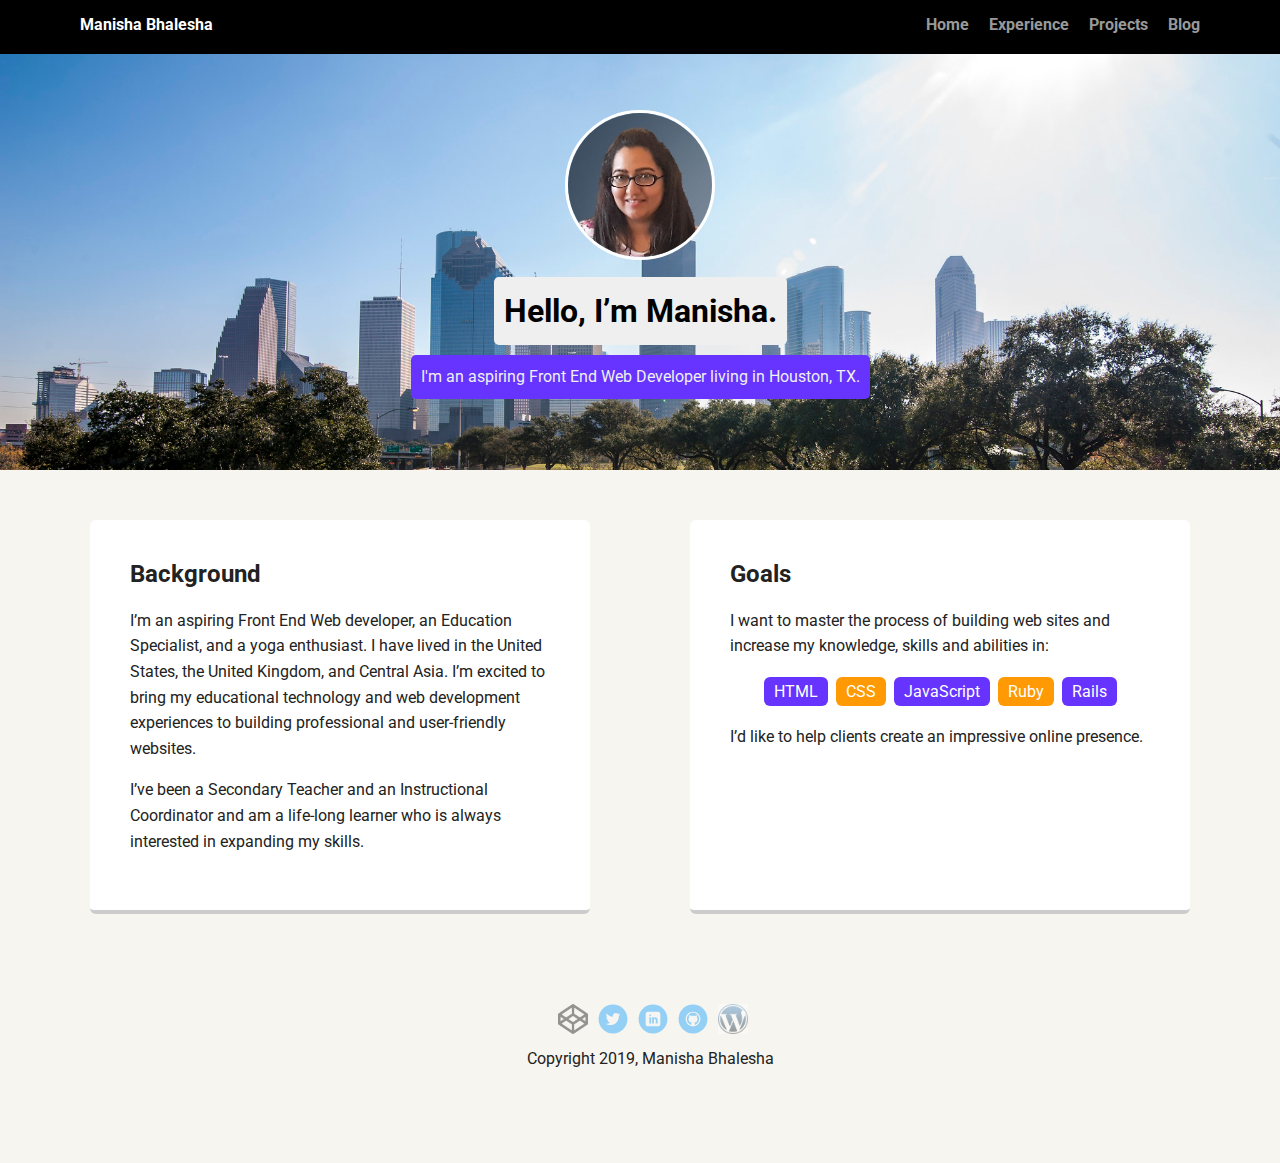
==== portfolio_update_v1 - MBhalesha/index.html @ f683cf66 "Added Recent Projects" ====
<!doctype html>
<html lang="en">

<head>
  <meta charset="utf-8">
  <title>Manisha Bhalesha's profile</title>
  <meta name="viewport" content="width=device-width, initial-scale=1.0">
  <link rel="stylesheet" href="styles.css">
  <link href="https://fonts.googleapis.com/css?family=Muli%7CRoboto:400,300,500,700,900" rel="stylesheet">
</head>

<body>

  <div class="main-nav">
    <ul class="nav">
      <li class="name">Manisha Bhalesha</li>
      <li><a href="index.html">Home</a></li>
      <li><a href="experience.html">Experience</a></li>
      <li><a href="projects.html">Projects</a></li>
      <li><a href="blog.html">Blog</a></li>
    </ul>
  </div>

  <header>
    <img src="manisha-bhalesha-pic1.jpg" alt="Picture of Manisha Bhalesha" class="profile-image">
    <h1 class="tag name">Hello, I’m Manisha.</h1>
    <p class="tag location">I'm an aspiring Front End Web Developer living in Houston, TX.</p>
  </header>

  <main class="flex">
    <div class="card">
      <h2>Background</h2>
      <p>I’m an aspiring Front End Web developer, an Education Specialist, and a yoga enthusiast. I have lived in the
        United
        States, the United Kingdom, and Central Asia. I’m excited to bring my educational technology and web development
        experiences
        to building professional and user-friendly websites.</p>
      <p>I’ve been a Secondary Teacher and an Instructional Coordinator and am a life-long learner who is always
        interested in
        expanding my
        skills.</p>
    </div>

    <div class="card">
      <h2>Goals</h2>
      <p>I want to master the process of building web sites and increase my knowledge, skills and abilities in:</p>
      <ul class="skills">
        <li>HTML</li>
        <li>CSS</li>
        <li>JavaScript</li>
        <li>Ruby</li>
        <li>Rails</li>
      </ul>
      <p>I’d like to help clients create an impressive online presence.</p>
    </div>

  </main>
  <footer>
    <ul>
      <li><a href="https://codepen.io/Mbhalesha/" class="social codepen">CodePen</a></li>
      <li><a href="https://twitter.com/mbhalesha" class="social twitter">Twitter</a></li>
      <li><a href="https://www.linkedin.com/in/manisha/" class="social linkedin">LinkedIn</a></li>
      <li><a href="https://github.com/mbhalesha" class="social github">Github</a></li>
      <li><a href="https://manishabhalesha.wordpress.com/" class="social wordpress-blog">WordPress Blog</a></li>

    </ul>
    <p class="copyright">Copyright 2019, Manisha Bhalesha</p>
  </footer>
</body>

</html>
---- portfolio_update_v1 - MBhalesha/styles.css ----
/* Global Layout Set-up */
* { 
  box-sizing: border-box;
}
  
body {
  margin: 0;
  padding: 0;
  text-align: center;
  font-family: 'Roboto', sans-serif;
  color: #222;
  background: #f7f5f0;
}
/* Link Styles */

a {
  text-decoration: none;
  color: #999;
}
a:hover {
  color: #6633ff;
}

/* Section Styles */

.main-nav {
  width: 100%;
  background: black;
  min-height: 30px;
  padding: 10px;
  position: fixed;
  text-align: center;
}
.nav {
  display: flex;
  justify-content: space-around;
  font-weight: 700;
  list-style-type: none;
  margin: 0 auto;
  padding: 0;
}

.nav .name {
    display: block;
    margin-right: auto;
    color: white;
}
.nav li {
  padding: 5px 10px 10px 10px;
}
.nav a {
  transition: all .5s;
}
.nav a:hover {
  color: white
}

header {
  text-align: center;
  background: url('houston-large.jpg') no-repeat top center ;
  background-size: cover;
  overflow: hidden;
  padding-top: 60px;
}
header {
  line-height: 1.5;
}
header .profile-image {
  margin-top: 50px;
  width: 150px;
  height: 150px;
  border-radius: 50%;
  border: 3px solid white;
  transition: all .5s;
}
header .profile-image:hover {
  transform: scale(1.2) rotate(5deg);
}
.tag {
  background-color: #efefef;
  color: black;
  padding: 10px;
  border-radius: 5px;
  display: table;
  margin: 10px auto;
} 
.location {
  background-color: #6633ff ; 
  color: #efefef;
}
.card {
  margin: 30px;
  padding: 20px 40px 40px;
  max-width: 500px;
  text-align: left;
  background: #fff;
  border-bottom: 4px solid #ccc;
  border-radius: 6px;
  transition: all .5s;
}
.card:hover {
  border-color: #ff99ff;
}

ul.skills {
  padding: 0;
  text-align: center;
}

.skills li {
  border-radius: 6px;
  display: inline-block;
  background: #ff9904;
  color: white;
  padding: 5px 10px;
  margin: 2px;
}

.skills li:nth-child(odd) {
  background: #6633ff;
}

footer {
  width: 100%;
  min-height: 30px;
  padding: 20px 0 40px 20px;
}

footer .copyright {
  top: -8px;
  font-size: .75em;
}

footer ul {
  list-style-type: none;
  margin: 0;
  padding: 0;
}

footer ul li {
  display: inline-block;
}

a.social {
  display: inline-block;
  text-indent: -9999px;
  margin-left: 5px;
  width: 30px;
  height: 30px;
  background-size: 30px 30px;
  opacity: .4;
  transition: all .5s;
}

a.codepen {
  background-image: url(codepen.png);
}

a.twitter {
  background-image: url(images/twitter.svg);
}
a.linkedin {
  background-image: url(images/linkedin.svg);
}
a.github {
  background-image: url(images/github.svg);
}

a.wordpress-blog {
  background-image: url(wordpress.jpg);
}

a.social:hover {
  opacity: 1;
}
.clearfix {
  clear: both;
}

/* Styles for larger screens */
@media screen and (min-width: 720px) {
  
  .flex {
      display: -ms-flexbox;      /* TWEENER - IE 10 */
      display: flex; 
      max-width: 1200px;
      -ms-flex-pack: distribute;
      justify-content: space-around;
      margin: 0 auto;
  }

  header {
    min-height: 470px;
  }

  .nav {
    max-width: 1200px;
    padding: 0 30px;
  }


  main {
    padding-top: 20px;
  }

  main p {
    line-height: 1.6em;
  }

  footer {
    font-size: 1.3em;
    max-width: 1200px;
    margin: 40px auto;
  }

}

.teaching-page {
  height: 600px;
}

.flamingos-animal-card{
  height: 600px;
}
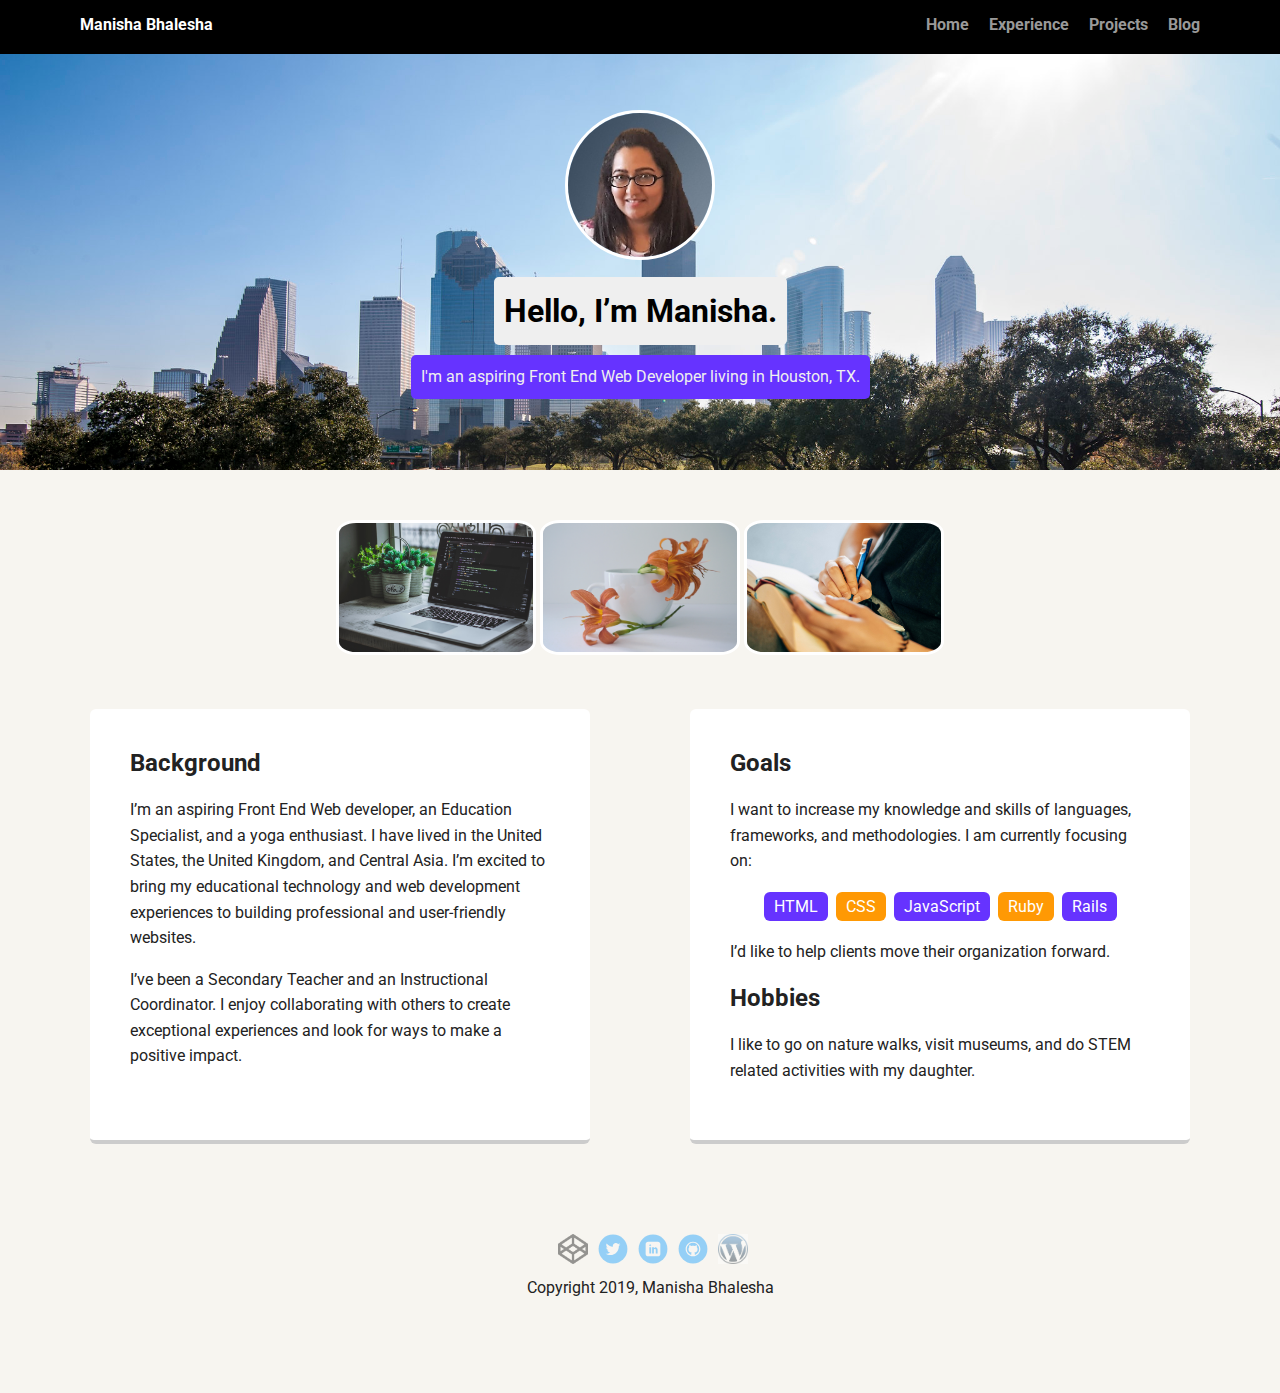
==== commit 4354db35: "added Experience page, hobbies text, 3 images" ====
--- a/portfolio_update_v1 - MBhalesha/index.html
+++ b/portfolio_update_v1 - MBhalesha/index.html
@@ -11,7 +11,7 @@
 
 <body>
 
-  <div class="main-nav">
+  <div class="nav-for-site">
     <ul class="nav">
       <li class="name">Manisha Bhalesha</li>
       <li><a href="index.html">Home</a></li>
@@ -22,28 +22,33 @@
   </div>
 
   <header>
-    <img src="manisha-bhalesha-pic1.jpg" alt="Picture of Manisha Bhalesha" class="profile-image">
+    <img src="images/manisha-bhalesha-pic1.jpg" alt="Picture of Manisha Bhalesha" class="profile-image">
     <h1 class="tag name">Hello, I’m Manisha.</h1>
     <p class="tag location">I'm an aspiring Front End Web Developer living in Houston, TX.</p>
   </header>
 
+  <img src="images/code.jpg" alt="Picture of code" class="code-image">
+
+  <img src="images/coffee.jpg" alt="Picture of coffee cup with flowers" class="coffee-image">
+
+  <img src="images/notes.jpg" alt="Picture of a person taking notes" class="notes-image">
+
   <main class="flex">
-    <div class="card">
+    <div class="bg-and-goals">
       <h2>Background</h2>
       <p>I’m an aspiring Front End Web developer, an Education Specialist, and a yoga enthusiast. I have lived in the
         United
         States, the United Kingdom, and Central Asia. I’m excited to bring my educational technology and web development
         experiences
         to building professional and user-friendly websites.</p>
-      <p>I’ve been a Secondary Teacher and an Instructional Coordinator and am a life-long learner who is always
-        interested in
-        expanding my
-        skills.</p>
+      <p>I’ve been a Secondary Teacher and an Instructional Coordinator. I enjoy collaborating with others to create
+        exceptional experiences and look for ways to make a positive impact.</p>
     </div>
 
-    <div class="card">
+    <div class="bg-and-goals">
       <h2>Goals</h2>
-      <p>I want to master the process of building web sites and increase my knowledge, skills and abilities in:</p>
+      <p>I want to increase my knowledge and skills of languages, frameworks, and methodologies. I am currently focusing
+        on:</p>
       <ul class="skills">
         <li>HTML</li>
         <li>CSS</li>
@@ -51,7 +56,10 @@
         <li>Ruby</li>
         <li>Rails</li>
       </ul>
-      <p>I’d like to help clients create an impressive online presence.</p>
+      <p>I’d like to help clients move their organization forward.</p>
+
+      <h2>Hobbies</h2>
+      <p>I like to go on nature walks, visit museums, and do STEM related activities with my daughter.</p>
     </div>
 
   </main>
--- a/portfolio_update_v1 - MBhalesha/styles.css
+++ b/portfolio_update_v1 - MBhalesha/styles.css
@@ -23,7 +23,7 @@
 
 /* Section Styles */
 
-.main-nav {
+.nav-for-site {
   width: 100%;
   background: black;
   min-height: 30px;
@@ -57,7 +57,7 @@
 
 header {
   text-align: center;
-  background: url('houston-large.jpg') no-repeat top center ;
+  background: url("images/houston-large.jpg") no-repeat top center ;
   background-size: cover;
   overflow: hidden;
   padding-top: 60px;
@@ -74,7 +74,7 @@
   transition: all .5s;
 }
 header .profile-image:hover {
-  transform: scale(1.2) rotate(5deg);
+  transform: scale(1.1) rotate(8deg);
 }
 .tag {
   background-color: #efefef;
@@ -88,7 +88,7 @@
   background-color: #6633ff ; 
   color: #efefef;
 }
-.card {
+.bg-and-goals {
   margin: 30px;
   padding: 20px 40px 40px;
   max-width: 500px;
@@ -98,7 +98,7 @@
   border-radius: 6px;
   transition: all .5s;
 }
-.card:hover {
+.bg-and-goals:hover {
   border-color: #ff99ff;
 }
 
@@ -153,7 +153,7 @@
 }
 
 a.codepen {
-  background-image: url(codepen.png);
+  background-image: url(images/codepen.png);
 }
 
 a.twitter {
@@ -167,7 +167,7 @@
 }
 
 a.wordpress-blog {
-  background-image: url(wordpress.jpg);
+  background-image: url(images/wordpress.jpg);
 }
 
 a.social:hover {
@@ -221,4 +221,25 @@
 
 .flamingos-animal-card{
   height: 600px;
+}
+
+.code-image {
+  margin-top: 50px;
+  width: 200px;
+  border-radius: 10%;
+  border: 3px solid white;
+}
+
+.coffee-image {
+  margin-top: 50px;
+  width: 200px;
+  border-radius: 10%;
+  border: 3px solid white;
+}
+
+.notes-image {
+  margin-top: 50px;
+  width: 200px;
+  border-radius: 10%;
+  border: 3px solid white;
 }